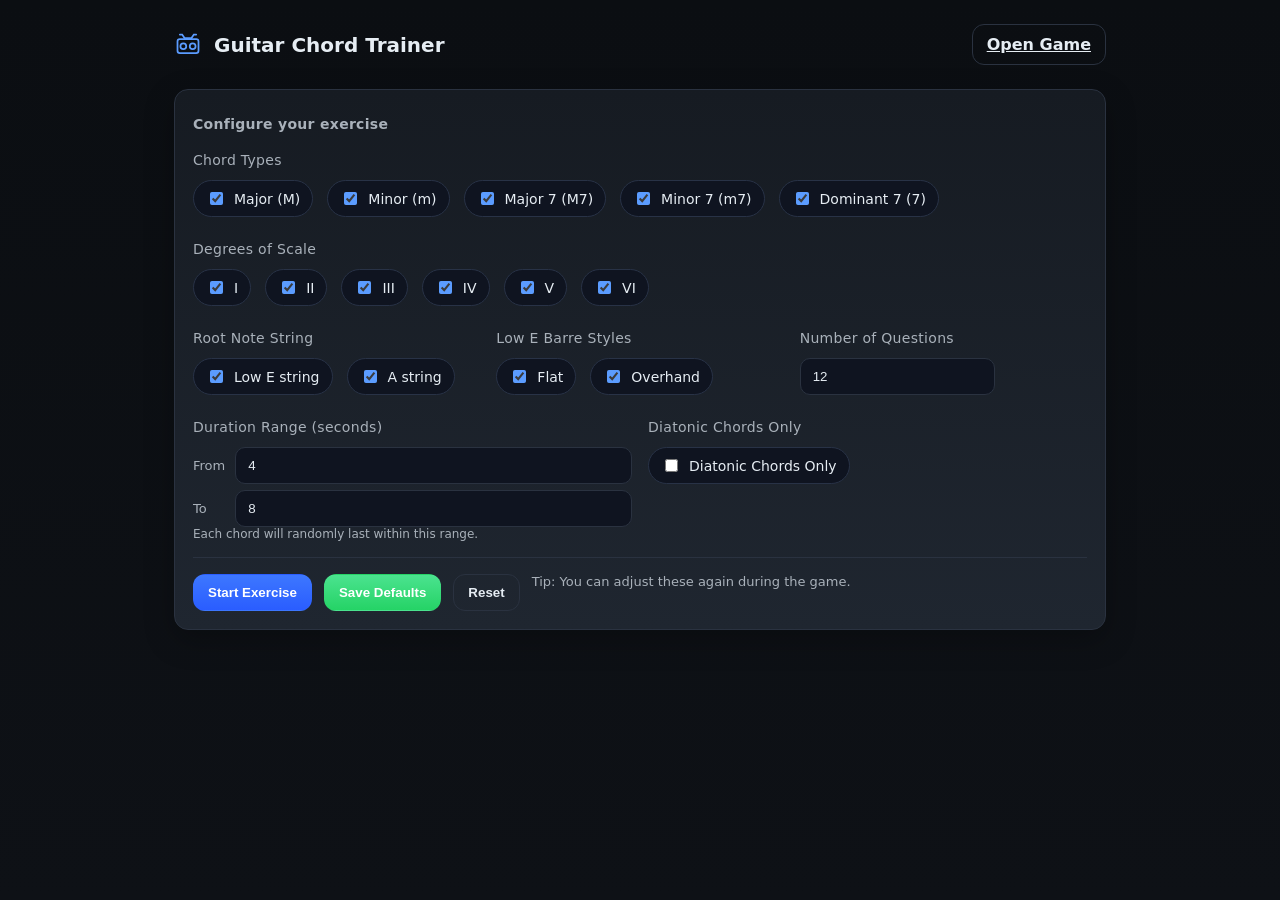
==== index.html @ 47bb9d26 "first commit" ====
<!doctype html>
<html lang="en">
  <head>
    <meta charset="utf-8" />
    <meta name="viewport" content="width=device-width, initial-scale=1" />
    <title>Guitar Chord Trainer - Settings</title>
    <link rel="stylesheet" href="css/styles.css" />
  </head>
  <body>
    <div class="container">
      <header class="header">
        <div class="brand">
          <svg width="28" height="28" viewBox="0 0 24 24" fill="none" xmlns="http://www.w3.org/2000/svg">
            <path d="M5 3h2l2 3h6l2-3h2" stroke="#5b9cff" stroke-width="1.5" stroke-linecap="round"/>
            <rect x="3" y="7" width="18" height="12" rx="2" stroke="#5b9cff" stroke-width="1.5"/>
            <circle cx="8" cy="13" r="2.5" stroke="#5b9cff" stroke-width="1.5"/>
            <circle cx="16" cy="13" r="2.5" stroke="#5b9cff" stroke-width="1.5"/>
          </svg>
          <h1>Guitar Chord Trainer</h1>
        </div>
        <div>
          <a class="btn btn-ghost" href="game.html">Open Game</a>
        </div>
      </header>

      <section class="card">
        <h2 class="section-title">Configure your exercise</h2>

        <div id="msg" class="hidden"></div>

        <div class="grid">
          <div class="settings-group">
            <div class="section-title">Chord Types</div>
            <div class="fieldset" id="field-chordTypes">
              <label class="badge"><input type="checkbox" name="chordTypes" value="M"> Major (M)</label>
              <label class="badge"><input type="checkbox" name="chordTypes" value="m"> Minor (m)</label>
              <label class="badge"><input type="checkbox" name="chordTypes" value="M7"> Major 7 (M7)</label>
              <label class="badge"><input type="checkbox" name="chordTypes" value="m7"> Minor 7 (m7)</label>
              <label class="badge"><input type="checkbox" name="chordTypes" value="7"> Dominant 7 (7)</label>
            </div>
          </div>

          <div class="settings-group">
            <div class="section-title">Degrees of Scale</div>
            <div class="fieldset" id="field-degrees">
              <label class="badge"><input type="checkbox" name="degrees" value="I"> I</label>
              <label class="badge"><input type="checkbox" name="degrees" value="II"> II</label>
              <label class="badge"><input type="checkbox" name="degrees" value="III"> III</label>
              <label class="badge"><input type="checkbox" name="degrees" value="IV"> IV</label>
              <label class="badge"><input type="checkbox" name="degrees" value="V"> V</label>
              <label class="badge"><input type="checkbox" name="degrees" value="VI"> VI</label>
            </div>
          </div>

          <div class="settings-group third">
            <div class="section-title">Root Note String</div>
            <div class="fieldset" id="field-rootString">
              <label class="badge"><input type="checkbox" name="rootStrings" value="E"> Low E string</label>
              <label class="badge"><input type="checkbox" name="rootStrings" value="A"> A string</label>
            </div>
          </div>

          <div class="settings-group third">
            <div class="section-title">Low E Barre Styles</div>
            <div class="fieldset" id="field-eBarreStyles">
              <label class="badge"><input type="checkbox" name="eBarreStyles" value="Flat"> Flat</label>
              <label class="badge"><input type="checkbox" name="eBarreStyles" value="Overhand"> Overhand</label>
            </div>
          </div>

          <div class="settings-group third">
            <div class="section-title">Number of Questions</div>
            <div class="row">
              <input type="number" id="count" min="1" step="1" />
            </div>
          </div>

          <div class="settings-group half">
            <div class="section-title">Duration Range (seconds)</div>
            <div class="range">
              <span class="muted">From</span>
              <input type="number" id="durFrom" min="1" step="1" />
              <span class="muted">To</span>
              <input type="number" id="durTo" min="1" step="1" />
            </div>
            <div class="muted small">Each chord will randomly last within this range.</div>
          </div>

          <div class="settings-group half">
            <div class="section-title">Diatonic Chords Only</div>
            <label class="badge">
              <input type="checkbox" id="diatonicOnly" /> Diatonic Chords Only
            </label>
          </div>
        </div>

        <div class="divider"></div>

        <div class="footer-actions">
          <button id="startBtn" class="btn btn-primary">Start Exercise</button>
          <button id="saveBtn" class="btn btn-success">Save Defaults</button>
          <button id="resetBtn" class="btn btn-ghost">Reset</button>
          <div class="muted">Tip: You can adjust these again during the game.</div>
        </div>
      </section>
    </div>

    <script src="js/common.js"></script>
    <script src="js/index.js"></script>
  </body>
</html>
---- css/styles.css ----
/* Guitar Chord Trainer - Styles */
:root {
  --bg: #0e1116;
  --panel: #161b22;
  --panel-2: #1f2630;
  --text: #e6edf3;
  --muted: #a9b1ba;
  --accent: #5b9cff;
  --accent-2: #00d4a3;
  --danger: #ff6b6b;
  --warning: #ffb020;
  --success: #25d366;
}

* { box-sizing: border-box; }
html, body { height: 100%; }

body {
  margin: 0;
  font-family: ui-sans-serif, system-ui, -apple-system, Segoe UI, Roboto, Arial, "Apple Color Emoji", "Segoe UI Emoji";
  background: linear-gradient(180deg, #0b0e12 0%, #0e1116 100%);
  color: var(--text);
}

.container {
  max-width: 980px;
  margin: 0 auto;
  padding: 24px;
}

.header {
  display: flex;
  align-items: center;
  justify-content: space-between;
  gap: 16px;
  margin-bottom: 24px;
}

.brand {
  display: flex;
  align-items: center;
  gap: 12px;
}

.brand h1 {
  font-size: 20px;
  margin: 0;
}

.card {
  background: linear-gradient(180deg, var(--panel) 0%, var(--panel-2) 100%);
  border: 1px solid #2a3240;
  border-radius: 14px;
  padding: 18px;
  box-shadow: 0 10px 30px rgba(0,0,0,0.25);
}

.grid {
  display: grid;
  grid-template-columns: repeat(12, 1fr);
  gap: 16px;
}

.section-title {
  margin: 8px 0 12px;
  font-size: 14px;
  color: var(--muted);
  letter-spacing: 0.3px;
}

.settings-group {
  grid-column: span 12;
}

@media (min-width: 720px) {
  .settings-group.half { grid-column: span 6; }
  .settings-group.third { grid-column: span 4; }
}

.fieldset {
  display: flex;
  flex-wrap: wrap;
  gap: 10px 14px;
}

.badge {
  display: inline-flex;
  align-items: center;
  gap: 8px;
  background: #0f1420;
  border: 1px solid #283246;
  border-radius: 999px;
  padding: 8px 12px;
  color: var(--text);
  font-size: 14px;
}

.badge input[type="checkbox"],
.badge input[type="radio"] {
  accent-color: var(--accent);
}

.row {
  display: flex;
  gap: 12px;
  align-items: center;
}

input[type="number"], input[type="text"], select {
  background: #0f1420;
  color: var(--text);
  border: 1px solid #2a3240;
  border-radius: 10px;
  padding: 10px 12px;
  outline: none;
}

.range {
  display: grid;
  grid-template-columns: auto 1fr;
  gap: 6px 10px;
  align-items: center;
}

.range input[type="number"] {
  width: 100%;
  min-width: 0;
}

.btn {
  display: inline-flex;
  align-items: center;
  justify-content: center;
  gap: 8px;
  border: 1px solid transparent;
  border-radius: 12px;
  padding: 10px 14px;
  font-weight: 600;
  cursor: pointer;
  color: white;
}

.btn-primary { background: linear-gradient(180deg, #3d77ff, #2a5dff); }
.btn-ghost { background: transparent; border-color: #2a3240; color: var(--text); }
.btn-danger { background: linear-gradient(180deg, #ff7a7a, #ff5252); }
.btn-warning { background: linear-gradient(180deg, #ffcd62, #ffb020); color: #3a2b00; }
.btn-success { background: linear-gradient(180deg, #4be38f, #25d366); }

.btn:disabled { opacity: 0.6; cursor: not-allowed; }

.divider { height: 1px; background: #2a3240; margin: 16px 0; }

.muted { color: var(--muted); font-size: 13px; }

.footer-actions { display: flex; gap: 12px; flex-wrap: wrap; }

.error {
  background: rgba(255, 107, 107, 0.16);
  border: 1px solid rgba(255, 107, 107, 0.35);
  color: #ffd0d0;
  padding: 10px 12px;
  border-radius: 10px;
}

.success {
  background: rgba(37, 211, 102, 0.14);
  border: 1px solid rgba(37, 211, 102, 0.35);
  color: #d9ffe8;
  padding: 10px 12px;
  border-radius: 10px;
}

/* Game page */
.status {
  display: flex;
  align-items: center;
  justify-content: space-between;
  flex-wrap: wrap;
  gap: 12px;
}

.current-chord {
  font-size: 42px;
  font-weight: 800;
  letter-spacing: 0.5px;
  margin: 12px 0 6px;
}

.details { color: var(--muted); }

.timer {
  font-size: 64px;
  font-weight: 800;
  text-align: center;
  margin: 22px 0 12px;
}

.progress {
  height: 10px;
  background: #0f1420;
  border: 1px solid #2a3240;
  border-radius: 999px;
  overflow: hidden;
}

.progress > .bar {
  height: 100%;
  width: 0%;
  background: linear-gradient(90deg, var(--accent), var(--accent-2));
}

.controls {
  display: flex;
  gap: 10px;
  justify-content: center;
  flex-wrap: wrap;
  margin-top: 12px;
}

.settings-panel {
  margin-top: 18px;
}

.settings-toggle {
  display: flex;
  justify-content: space-between;
  align-items: center;
  cursor: pointer;
}

.hidden { display: none; }

.overlay {
  position: fixed;
  inset: 0;
  display: none;
  align-items: center;
  justify-content: center;
  background: rgba(0,0,0,0.6);
  z-index: 50;
}

.overlay .modal {
  width: min(560px, 92%);
  background: var(--panel);
  border: 1px solid #2a3240;
  border-radius: 16px;
  padding: 18px;
}

.small { font-size: 12px; }
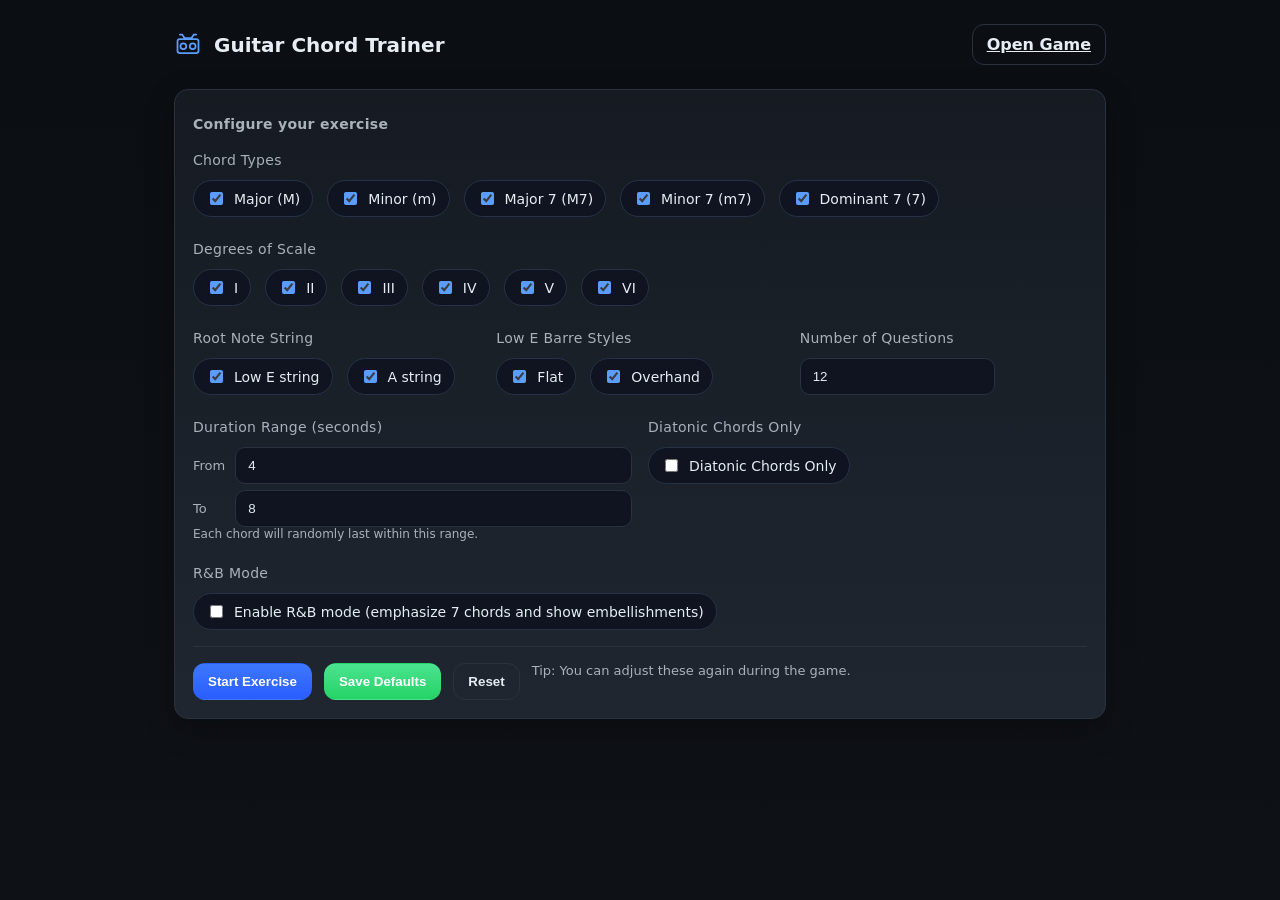
==== commit b9e0f66f: "Update" ====
--- a/index.html
+++ b/index.html
@@ -92,6 +92,90 @@
               <input type="checkbox" id="diatonicOnly" /> Diatonic Chords Only
             </label>
           </div>
+
+          <div class="settings-group">
+            <div class="section-title">R&B Mode</div>
+            <label class="badge">
+              <input type="checkbox" id="rnbMode" /> Enable R&B mode (emphasize 7 chords and show embellishments)
+            </label>
+          </div>
+
+          <div class="settings-group hidden" id="rnbPanel">
+            <div class="section-title">R&B Settings</div>
+
+            <div class="settings-group third">
+              <div class="section-title">Embellishments per question</div>
+              <div class="fieldset" id="field-rnbCounts">
+                <label class="badge"><input type="checkbox" name="rnbCounts" value="1"> 1</label>
+                <label class="badge"><input type="checkbox" name="rnbCounts" value="2"> 2</label>
+                <label class="badge"><input type="checkbox" name="rnbCounts" value="3"> 3</label>
+              </div>
+            </div>
+
+            <div class="settings-group">
+              <div class="section-title">Embellishments by chord type and root note string</div>
+              <div class="grid">
+                <div class="settings-group half">
+                  <div class="section-title">Root Low E</div>
+                  <div class="fieldset" id="field-rnb-E-M7">
+                    <span class="badge muted small" style="border-radius:8px;">M7</span>
+                    <label class="badge"><input type="checkbox" name="rnb_E_M7" value="E+2"> E+2</label>
+                    <label class="badge"><input type="checkbox" name="rnb_E_M7" value="B-2"> B-2</label>
+                    <label class="badge"><input type="checkbox" name="rnb_E_M7" value="G-1"> G-1</label>
+                    <label class="badge"><input type="checkbox" name="rnb_E_M7" value="G+1"> G+1</label>
+                  </div>
+                  <div class="fieldset" id="field-rnb-E-m7" style="margin-top:8px;">
+                    <span class="badge muted small" style="border-radius:8px;">m7</span>
+                    <label class="badge"><input type="checkbox" name="rnb_E_m7" value="E+2"> E+2</label>
+                    <label class="badge"><input type="checkbox" name="rnb_E_m7" value="E+3"> E+3</label>
+                    <label class="badge"><input type="checkbox" name="rnb_E_m7" value="B+2"> B+2</label>
+                    <label class="badge"><input type="checkbox" name="rnb_E_m7" value="B+3"> B+3</label>
+                    <label class="badge"><input type="checkbox" name="rnb_E_m7" value="G+2"> G+2</label>
+                    <label class="badge"><input type="checkbox" name="rnb_E_m7" value="D+2"> D+2</label>
+                  </div>
+                  <div class="fieldset" id="field-rnb-E-7" style="margin-top:8px;">
+                    <span class="badge muted small" style="border-radius:8px;">7</span>
+                    <label class="badge"><input type="checkbox" name="rnb_E_7" value="E+2"> E+2</label>
+                    <label class="badge"><input type="checkbox" name="rnb_E_7" value="B+2"> B+2</label>
+                    <label class="badge"><input type="checkbox" name="rnb_E_7" value="B+3"> B+3</label>
+                    <label class="badge"><input type="checkbox" name="rnb_E_7" value="G+1"> G+1</label>
+                    <label class="badge"><input type="checkbox" name="rnb_E_7" value="D+2"> D+2</label>
+                  </div>
+                </div>
+
+                <div class="settings-group half">
+                  <div class="section-title">Root A</div>
+                  <div class="fieldset" id="field-rnb-A-M7">
+                    <span class="badge muted small" style="border-radius:8px;">M7</span>
+                    <label class="badge"><input type="checkbox" name="rnb_A_M7" value="E+2"> E+2</label>
+                    <label class="badge"><input type="checkbox" name="rnb_A_M7" value="B-2"> B-2</label>
+                    <label class="badge"><input type="checkbox" name="rnb_A_M7" value="G-1"> G-1</label>
+                    <label class="badge"><input type="checkbox" name="rnb_A_M7" value="G+1"> G+1</label>
+                  </div>
+                  <div class="fieldset" id="field-rnb-A-m7" style="margin-top:8px;">
+                    <span class="badge muted small" style="border-radius:8px;">m7</span>
+                    <label class="badge"><input type="checkbox" name="rnb_A_m7" value="E+1"> E+1</label>
+                    <label class="badge"><input type="checkbox" name="rnb_A_m7" value="E+3"> E+3</label>
+                    <label class="badge"><input type="checkbox" name="rnb_A_m7" value="B-1"> B-1</label>
+                    <label class="badge"><input type="checkbox" name="rnb_A_m7" value="B+2"> B+2</label>
+                    <label class="badge"><input type="checkbox" name="rnb_A_m7" value="B+3"> B+3</label>
+                    <label class="badge"><input type="checkbox" name="rnb_A_m7" value="G+2"> G+2</label>
+                    <label class="badge"><input type="checkbox" name="rnb_A_m7" value="D-2"> D-2</label>
+                  </div>
+                  <div class="fieldset" id="field-rnb-A-7" style="margin-top:8px;">
+                    <span class="badge muted small" style="border-radius:8px;">7</span>
+                    <label class="badge"><input type="checkbox" name="rnb_A_7" value="E+2"> E+2</label>
+                    <label class="badge"><input type="checkbox" name="rnb_A_7" value="E+3"> E+3</label>
+                    <label class="badge"><input type="checkbox" name="rnb_A_7" value="B-2"> B-2</label>
+                    <label class="badge"><input type="checkbox" name="rnb_A_7" value="B+1"> B+1</label>
+                    <label class="badge"><input type="checkbox" name="rnb_A_7" value="G+1"> G+1</label>
+                    <label class="badge"><input type="checkbox" name="rnb_A_7" value="G+2"> G+2</label>
+                    <label class="badge"><input type="checkbox" name="rnb_A_7" value="D-2"> D-2</label>
+                  </div>
+                </div>
+              </div>
+            </div>
+          </div>
         </div>
 
         <div class="divider"></div>
--- a/css/styles.css
+++ b/css/styles.css
@@ -249,3 +249,36 @@
 }
 
 .small { font-size: 12px; }
+
+/* Emphasis for in-game embellishments */
+#embellishmentsWrap {
+  /* Override the .small class to make this section prominent */
+  font-size: 22px;
+  font-weight: 700;
+  margin-top: 8px;
+  color: var(--text);
+}
+
+#embellishments {
+  display: inline-flex;
+  gap: 6px;
+  flex-wrap: wrap;
+  margin-left: 6px;
+}
+
+.embellishment {
+  display: inline-block;
+  padding: 4px 10px;
+  border-radius: 10px;
+  background: rgba(0, 212, 163, 0.12); /* accent-2 tint */
+  border: 1px solid rgba(0, 212, 163, 0.35);
+  color: var(--accent-2);
+  font-size: 26px;
+  font-weight: 800;
+  letter-spacing: 0.3px;
+}
+
+@media (max-width: 520px) {
+  #embellishmentsWrap { font-size: 18px; }
+  .embellishment { font-size: 22px; }
+}
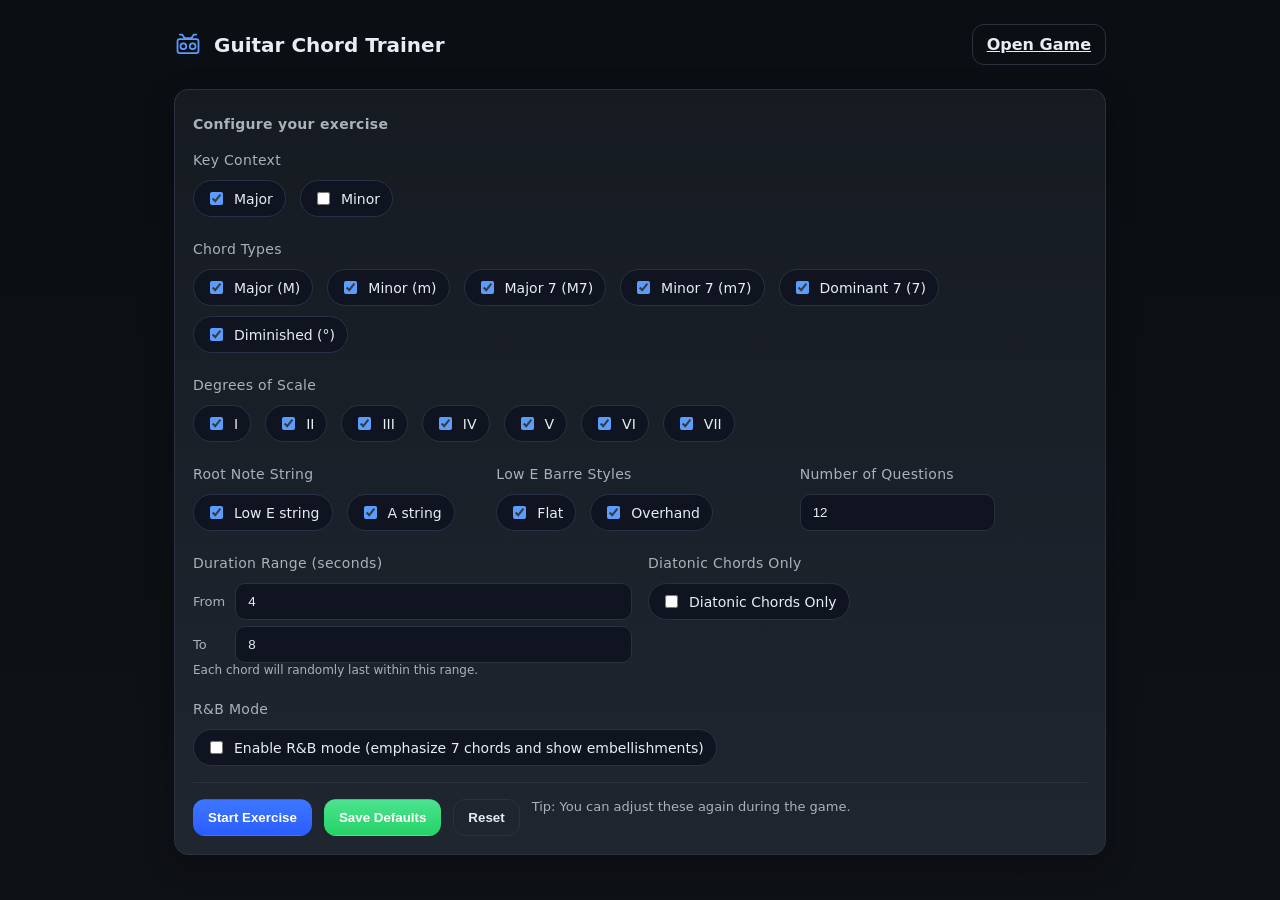
==== commit bfbb479d: "Add files via upload" ====
--- a/index.html
+++ b/index.html
@@ -30,6 +30,14 @@
 
         <div class="grid">
           <div class="settings-group">
+            <div class="section-title">Key Context</div>
+            <div class="fieldset" id="field-keyModes">
+              <label class="badge"><input type="checkbox" name="keyModes" value="Major"> Major</label>
+              <label class="badge"><input type="checkbox" name="keyModes" value="Minor"> Minor</label>
+            </div>
+          </div>
+
+          <div class="settings-group">
             <div class="section-title">Chord Types</div>
             <div class="fieldset" id="field-chordTypes">
               <label class="badge"><input type="checkbox" name="chordTypes" value="M"> Major (M)</label>
@@ -37,6 +45,7 @@
               <label class="badge"><input type="checkbox" name="chordTypes" value="M7"> Major 7 (M7)</label>
               <label class="badge"><input type="checkbox" name="chordTypes" value="m7"> Minor 7 (m7)</label>
               <label class="badge"><input type="checkbox" name="chordTypes" value="7"> Dominant 7 (7)</label>
+              <label class="badge"><input type="checkbox" name="chordTypes" value="dim"> Diminished (°)</label>
             </div>
           </div>
 
@@ -49,6 +58,7 @@
               <label class="badge"><input type="checkbox" name="degrees" value="IV"> IV</label>
               <label class="badge"><input type="checkbox" name="degrees" value="V"> V</label>
               <label class="badge"><input type="checkbox" name="degrees" value="VI"> VI</label>
+              <label class="badge"><input type="checkbox" name="degrees" value="VII"> VII</label>
             </div>
           </div>
 
--- a/css/styles.css
+++ b/css/styles.css
@@ -221,6 +221,27 @@
   margin-top: 18px;
 }
 
+/* More prominent pre-start parameters panel */
+.prestart-emphasis {
+  margin-top: 14px;
+  padding: 14px;
+  border: 1px solid rgba(91, 156, 255, 0.35);
+  background: rgba(91, 156, 255, 0.06);
+  border-radius: 12px;
+}
+
+.prestart-emphasis .section-title {
+  color: var(--text);
+  font-size: 16px;
+  letter-spacing: 0.2px;
+}
+
+.prestart-emphasis .badge {
+  font-size: 16px;
+  border-color: rgba(91, 156, 255, 0.5);
+  background: #0f1420;
+}
+
 .settings-toggle {
   display: flex;
   justify-content: space-between;
